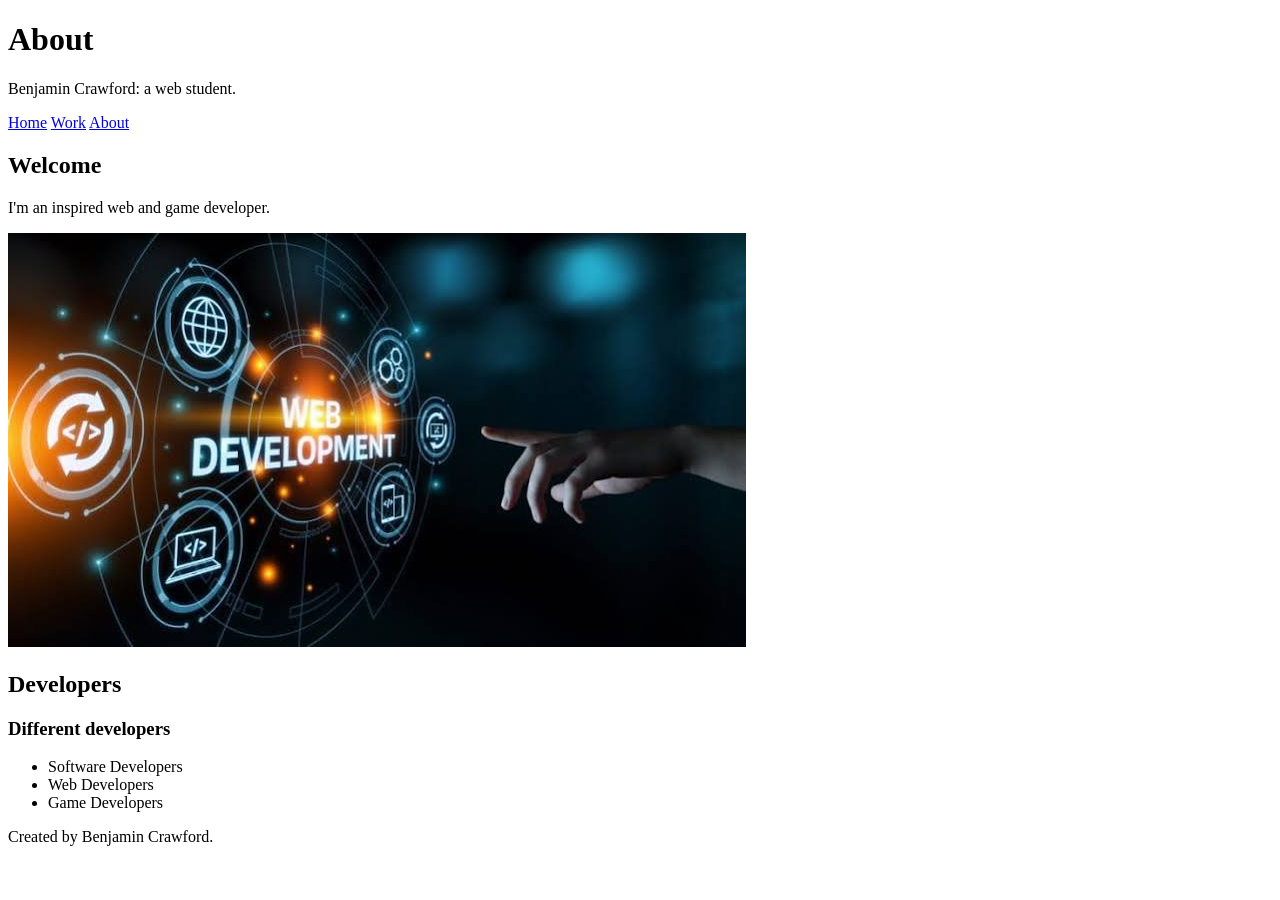
==== about.html @ ea943f26 "Added information to three .html files" ====
<!DOCTYPE html>
<html lang="en">
<head>
<title>Home | Benjamin Crawford</title>
</head>
<body>
<header>
<h1>About</h1>
<p>Benjamin Crawford: a web student.</p>
</header>
<nav>
<a href="index.html">Home</a>
<a href="projects.html">Work</a>
<a href="about.html">About</a>
</nav>
<main>
<section>
<h2>Welcome</h2>
<p>I'm an inspired web and game developer.</p>
<img src="web development.jpg"
alt="An image of web devleopment.">
</section>
<section>
<h2>Developers</h2>
<h3>Different developers</h3>
<ul>
<li>Software Developers</li>
<li>Web Developers</li>
<li>Game Developers</li>
</ul>
</section>
</main>
<footer>Created by Benjamin Crawford.</footer>
</body>
</html>
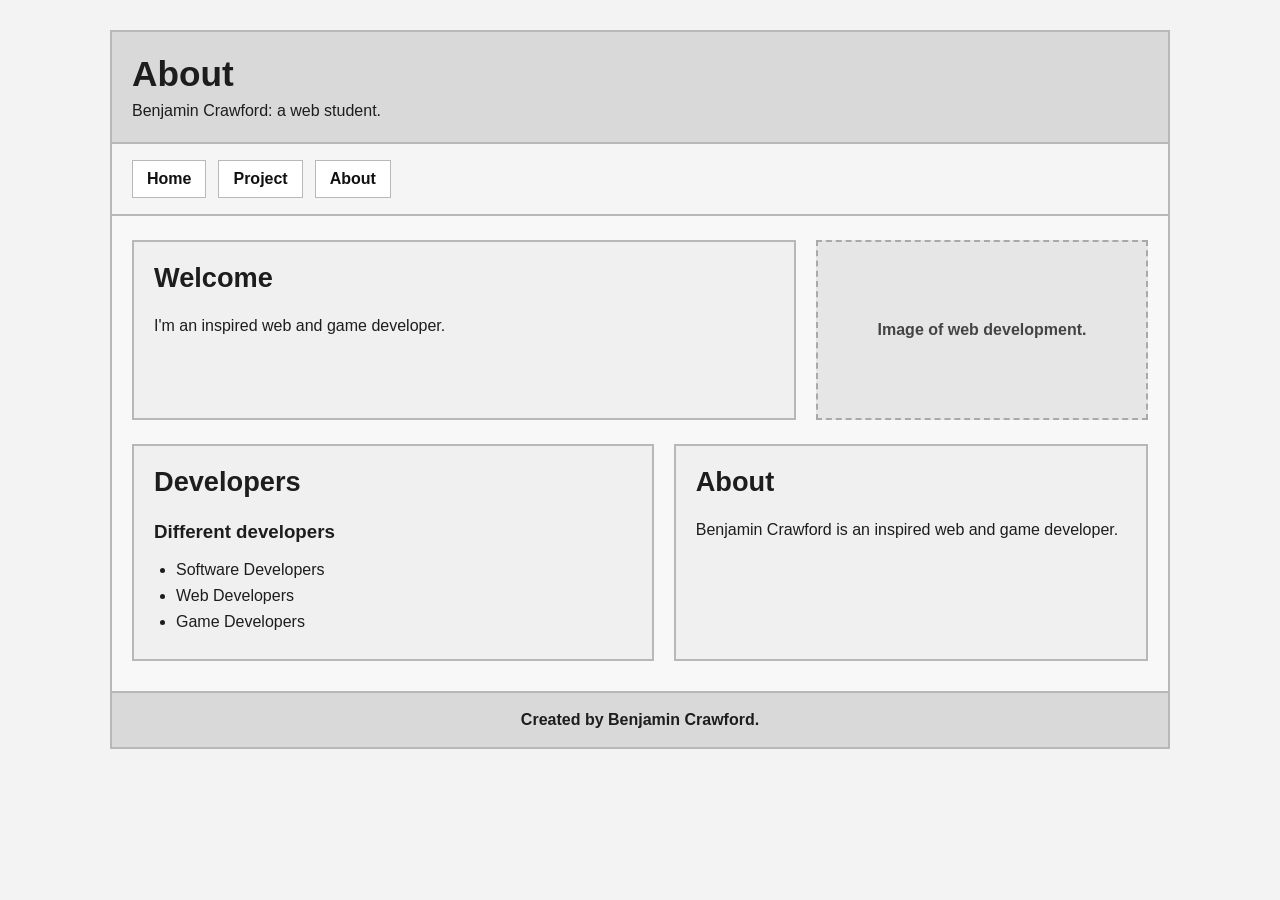
==== commit 6628fa5b: "Refresh the About page with the cleaner basic wireframe layout while keeping the current wording" ====
--- a/about.html
+++ b/about.html
@@ -1,35 +1,186 @@
 <!DOCTYPE html>
 <html lang="en">
 <head>
-<title>Home | Benjamin Crawford</title>
+  <meta charset="UTF-8" />
+  <meta name="viewport" content="width=device-width, initial-scale=1.0" />
+  <title>About | Benjamin Crawford</title>
+  <style>
+    :root {
+      --bg: #f3f3f3;
+      --panel: #f8f8f8;
+      --header: #d9d9d9;
+      --border: #b8b8b8;
+      --soft: #f0f0f0;
+      --text: #1d1d1d;
+      --muted: #444;
+    }
+
+    * { box-sizing: border-box; }
+
+    body {
+      margin: 0;
+      font-family: Arial, sans-serif;
+      background: var(--bg);
+      color: var(--text);
+    }
+
+    .container {
+      max-width: 1100px;
+      margin: 30px auto;
+      padding: 0 20px 40px;
+    }
+
+    header {
+      background: var(--header);
+      border: 2px solid var(--border);
+      padding: 22px 20px;
+    }
+
+    h1 {
+      margin: 0 0 8px;
+      font-size: 2.2rem;
+    }
+
+    .subtitle {
+      margin: 0;
+      font-size: 1rem;
+    }
+
+    nav {
+      display: flex;
+      gap: 12px;
+      flex-wrap: wrap;
+      background: #f5f5f5;
+      border: 2px solid var(--border);
+      border-top: none;
+      padding: 16px 20px;
+    }
+
+    nav a {
+      text-decoration: none;
+      color: #111;
+      background: #fff;
+      border: 1px solid var(--border);
+      padding: 9px 14px;
+      font-weight: bold;
+    }
+
+    main {
+      background: var(--panel);
+      border: 2px solid var(--border);
+      border-top: none;
+      padding: 24px 20px 30px;
+    }
+
+    .hero {
+      display: grid;
+      grid-template-columns: 2fr 1fr;
+      gap: 20px;
+      margin-bottom: 24px;
+    }
+
+    .box {
+      background: var(--soft);
+      border: 2px solid var(--border);
+      min-height: 180px;
+      padding: 20px;
+    }
+
+    .box h2 {
+      margin-top: 0;
+      font-size: 1.7rem;
+    }
+
+    .image-box {
+      display: flex;
+      align-items: center;
+      justify-content: center;
+      text-align: center;
+      background: #e6e6e6;
+      border: 2px dashed #a9a9a9;
+      min-height: 180px;
+      color: var(--muted);
+      font-weight: bold;
+      padding: 12px;
+    }
+
+    .two-col {
+      display: grid;
+      grid-template-columns: 1.1fr 1fr;
+      gap: 20px;
+      margin-top: 20px;
+    }
+
+    ul {
+      margin: 0;
+      padding-left: 22px;
+    }
+
+    li {
+      margin: 8px 0;
+    }
+
+    footer {
+      background: var(--header);
+      border: 2px solid var(--border);
+      border-top: none;
+      text-align: center;
+      padding: 18px 20px;
+      font-weight: bold;
+    }
+
+    @media (max-width: 760px) {
+      .hero,
+      .two-col {
+        grid-template-columns: 1fr;
+      }
+    }
+  </style>
 </head>
 <body>
-<header>
-<h1>About</h1>
-<p>Benjamin Crawford: a web student.</p>
-</header>
-<nav>
-<a href="index.html">Home</a>
-<a href="projects.html">Work</a>
-<a href="about.html">About</a>
-</nav>
-<main>
-<section>
-<h2>Welcome</h2>
-<p>I'm an inspired web and game developer.</p>
-<img src="web development.jpg"
-alt="An image of web devleopment.">
-</section>
-<section>
-<h2>Developers</h2>
-<h3>Different developers</h3>
-<ul>
-<li>Software Developers</li>
-<li>Web Developers</li>
-<li>Game Developers</li>
-</ul>
-</section>
-</main>
-<footer>Created by Benjamin Crawford.</footer>
+  <div class="container">
+    <header>
+      <h1>About</h1>
+      <p class="subtitle">Benjamin Crawford: a web student.</p>
+    </header>
+
+    <nav>
+      <a href="index.html">Home</a>
+      <a href="projects.html">Project</a>
+      <a href="about.html">About</a>
+    </nav>
+
+    <main>
+      <section class="hero">
+        <div class="box">
+          <h2>Welcome</h2>
+          <p>I'm an inspired web and game developer.</p>
+        </div>
+
+        <div class="image-box">
+          Image of web development.
+        </div>
+      </section>
+
+      <section class="two-col">
+        <div class="box">
+          <h2>Developers</h2>
+          <h3>Different developers</h3>
+          <ul>
+            <li>Software Developers</li>
+            <li>Web Developers</li>
+            <li>Game Developers</li>
+          </ul>
+        </div>
+
+        <div class="box">
+          <h2>About</h2>
+          <p>Benjamin Crawford is an inspired web and game developer.</p>
+        </div>
+      </section>
+    </main>
+
+    <footer>Created by Benjamin Crawford.</footer>
+  </div>
 </body>
 </html>
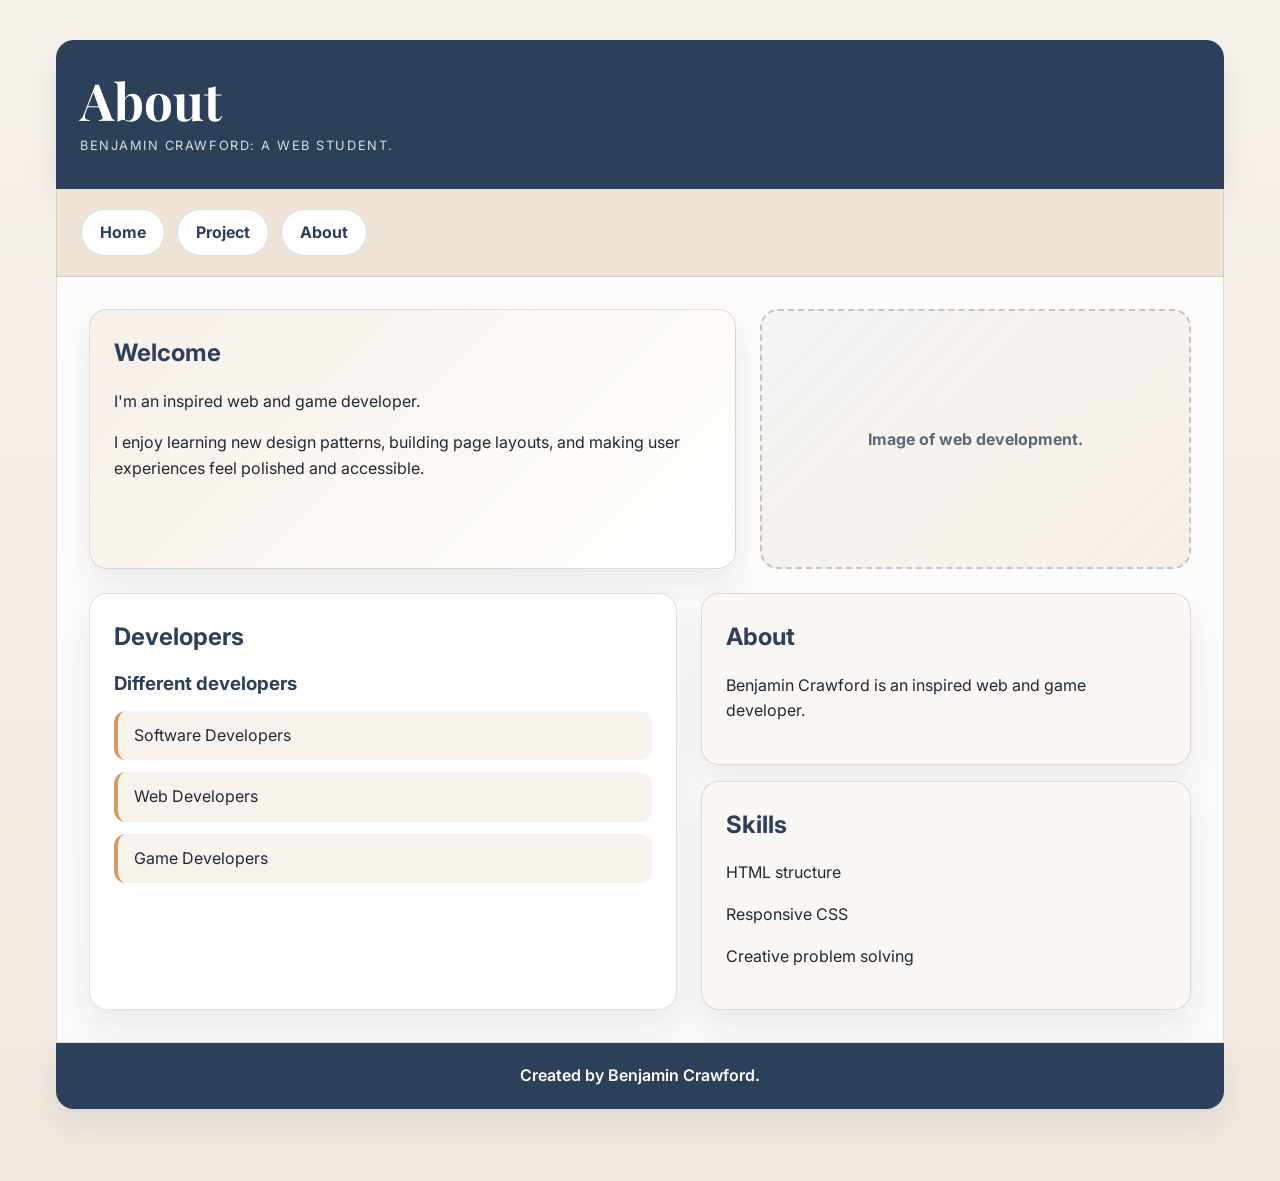
==== commit 1b0a4256: "Add a reusable responsive stylesheet and apply it across Milestone 1 pages." ====
--- a/about.html
+++ b/about.html
@@ -4,157 +4,27 @@
   <meta charset="UTF-8" />
   <meta name="viewport" content="width=device-width, initial-scale=1.0" />
   <title>About | Benjamin Crawford</title>
-  <style>
-    :root {
-      --bg: #f3f3f3;
-      --panel: #f8f8f8;
-      --header: #d9d9d9;
-      --border: #b8b8b8;
-      --soft: #f0f0f0;
-      --text: #1d1d1d;
-      --muted: #444;
-    }
-
-    * { box-sizing: border-box; }
-
-    body {
-      margin: 0;
-      font-family: Arial, sans-serif;
-      background: var(--bg);
-      color: var(--text);
-    }
-
-    .container {
-      max-width: 1100px;
-      margin: 30px auto;
-      padding: 0 20px 40px;
-    }
-
-    header {
-      background: var(--header);
-      border: 2px solid var(--border);
-      padding: 22px 20px;
-    }
-
-    h1 {
-      margin: 0 0 8px;
-      font-size: 2.2rem;
-    }
-
-    .subtitle {
-      margin: 0;
-      font-size: 1rem;
-    }
-
-    nav {
-      display: flex;
-      gap: 12px;
-      flex-wrap: wrap;
-      background: #f5f5f5;
-      border: 2px solid var(--border);
-      border-top: none;
-      padding: 16px 20px;
-    }
-
-    nav a {
-      text-decoration: none;
-      color: #111;
-      background: #fff;
-      border: 1px solid var(--border);
-      padding: 9px 14px;
-      font-weight: bold;
-    }
-
-    main {
-      background: var(--panel);
-      border: 2px solid var(--border);
-      border-top: none;
-      padding: 24px 20px 30px;
-    }
-
-    .hero {
-      display: grid;
-      grid-template-columns: 2fr 1fr;
-      gap: 20px;
-      margin-bottom: 24px;
-    }
-
-    .box {
-      background: var(--soft);
-      border: 2px solid var(--border);
-      min-height: 180px;
-      padding: 20px;
-    }
-
-    .box h2 {
-      margin-top: 0;
-      font-size: 1.7rem;
-    }
-
-    .image-box {
-      display: flex;
-      align-items: center;
-      justify-content: center;
-      text-align: center;
-      background: #e6e6e6;
-      border: 2px dashed #a9a9a9;
-      min-height: 180px;
-      color: var(--muted);
-      font-weight: bold;
-      padding: 12px;
-    }
-
-    .two-col {
-      display: grid;
-      grid-template-columns: 1.1fr 1fr;
-      gap: 20px;
-      margin-top: 20px;
-    }
-
-    ul {
-      margin: 0;
-      padding-left: 22px;
-    }
-
-    li {
-      margin: 8px 0;
-    }
-
-    footer {
-      background: var(--header);
-      border: 2px solid var(--border);
-      border-top: none;
-      text-align: center;
-      padding: 18px 20px;
-      font-weight: bold;
-    }
-
-    @media (max-width: 760px) {
-      .hero,
-      .two-col {
-        grid-template-columns: 1fr;
-      }
-    }
-  </style>
+  <link rel="stylesheet" href="style.css" />
 </head>
-<body>
-  <div class="container">
-    <header>
+<body class="about-page">
+  <div id="page">
+    <header class="site-header">
       <h1>About</h1>
       <p class="subtitle">Benjamin Crawford: a web student.</p>
     </header>
 
-    <nav>
+    <nav class="site-nav" aria-label="Main navigation">
       <a href="index.html">Home</a>
       <a href="projects.html">Project</a>
       <a href="about.html">About</a>
     </nav>
 
-    <main>
-      <section class="hero">
-        <div class="box">
+    <main class="page-main">
+      <section class="hero-grid">
+        <div class="feature-card">
           <h2>Welcome</h2>
           <p>I'm an inspired web and game developer.</p>
+          <p>I enjoy learning new design patterns, building page layouts, and making user experiences feel polished and accessible.</p>
         </div>
 
         <div class="image-box">
@@ -162,20 +32,29 @@
         </div>
       </section>
 
-      <section class="two-col">
-        <div class="box">
+      <section class="content-grid">
+        <div class="content-card">
           <h2>Developers</h2>
           <h3>Different developers</h3>
-          <ul>
+          <ul class="card-list">
             <li>Software Developers</li>
             <li>Web Developers</li>
             <li>Game Developers</li>
           </ul>
         </div>
 
-        <div class="box">
-          <h2>About</h2>
-          <p>Benjamin Crawford is an inspired web and game developer.</p>
+        <div class="info-stack">
+          <div class="small-card">
+            <h2>About</h2>
+            <p>Benjamin Crawford is an inspired web and game developer.</p>
+          </div>
+
+          <div class="small-card">
+            <h2>Skills</h2>
+            <p>HTML structure</p>
+            <p>Responsive CSS</p>
+            <p>Creative problem solving</p>
+          </div>
         </div>
       </section>
     </main>
--- a/style.css
+++ b/style.css
@@ -0,0 +1,264 @@
+@import url('https://fonts.googleapis.com/css2?family=Inter:wght@400;500;600;700;800&family=Playfair+Display:wght@600;700&display=swap');
+
+:root {
+  --bg: #f6efe8;
+  --panel: #fffdfb;
+  --card: #ffffff;
+  --header-bg: #2d4059;
+  --header-accent: #d39b62;
+  --nav-bg: #efe4d5;
+  --text: #1f2933;
+  --muted: #5a6978;
+  --border: rgba(45, 64, 89, 0.16);
+  --shadow: 0 16px 32px rgba(31, 41, 51, 0.08);
+  --radius: 18px;
+  --space-2: 8px;
+  --space-4: 16px;
+  --space-6: 24px;
+  --space-8: 32px;
+}
+
+* {
+  box-sizing: border-box;
+}
+
+html {
+  scroll-behavior: smooth;
+}
+
+body {
+  margin: 0;
+  font-family: 'Inter', Arial, sans-serif;
+  background: linear-gradient(180deg, #f7f2eb 0%, #f1e8df 100%);
+  color: var(--text);
+  line-height: 1.6;
+}
+
+#page {
+  max-width: 1200px;
+  margin: 40px auto;
+  padding: 0 16px 32px;
+}
+
+.site-header {
+  background: var(--header-bg);
+  color: #ffffff;
+  border-radius: var(--radius) var(--radius) 0 0;
+  padding: 32px 24px;
+  box-shadow: var(--shadow);
+}
+
+.site-header h1 {
+  margin: 0 0 8px;
+  font-family: 'Playfair Display', serif;
+  font-size: clamp(2.2rem, 4vw, 3.4rem);
+  line-height: 1.1;
+}
+
+.subtitle {
+  margin: 0;
+  color: rgba(255, 255, 255, 0.82);
+  font-size: 0.8rem;
+  letter-spacing: 0.12em;
+  text-transform: uppercase;
+}
+
+.site-nav {
+  display: flex;
+  flex-wrap: wrap;
+  gap: 12px;
+  background: var(--nav-bg);
+  border: 1px solid var(--border);
+  border-top: none;
+  padding: 20px 24px;
+}
+
+.site-nav a {
+  display: inline-flex;
+  align-items: center;
+  justify-content: center;
+  min-height: 44px;
+  padding: 10px 18px;
+  background: #ffffff;
+  border: 1px solid var(--border);
+  border-radius: 999px;
+  color: var(--header-bg);
+  text-decoration: none;
+  font-weight: 700;
+  transition: transform 0.2s ease, box-shadow 0.2s ease;
+}
+
+.site-nav a:hover,
+.site-nav a:focus {
+  transform: translateY(-1px);
+  box-shadow: 0 8px 18px rgba(45, 64, 89, 0.12);
+}
+
+.page-main {
+  background: rgba(255, 255, 255, 0.82);
+  border: 1px solid var(--border);
+  border-top: none;
+  padding: 24px;
+}
+
+.hero-grid,
+.content-grid {
+  display: grid;
+  gap: 24px;
+}
+
+.hero-grid {
+  grid-template-columns: 1.5fr 1fr;
+  margin-bottom: 24px;
+}
+
+.content-grid {
+  grid-template-columns: 1.2fr 1fr;
+  margin-top: 24px;
+}
+
+.content-card,
+.feature-card,
+.small-card {
+  background: var(--card);
+  border: 1px solid var(--border);
+  border-radius: var(--radius);
+  box-shadow: var(--shadow);
+  padding: 24px;
+}
+
+.feature-card {
+  background: linear-gradient(135deg, rgba(211, 155, 98, 0.12), rgba(255, 255, 255, 0.95));
+}
+
+.image-box,
+.placeholder-box {
+  min-height: 260px;
+  border-radius: var(--radius);
+  border: 2px dashed rgba(45, 64, 89, 0.25);
+  background: linear-gradient(135deg, rgba(45, 64, 89, 0.04), rgba(211, 155, 98, 0.12));
+  display: flex;
+  align-items: center;
+  justify-content: center;
+  text-align: center;
+  padding: 24px;
+  color: var(--muted);
+  font-weight: 700;
+}
+
+.content-card h2,
+.feature-card h2,
+.small-card h2,
+.content-card h3,
+.feature-card h3,
+.small-card h3 {
+  margin-top: 0;
+  margin-bottom: 12px;
+  color: var(--header-bg);
+}
+
+.content-card p,
+.feature-card p,
+.small-card p,
+.content-card li,
+.feature-card li,
+.small-card li {
+  color: var(--text);
+}
+
+.card-list {
+  list-style: none;
+  margin: 0;
+  padding: 0;
+  display: grid;
+  gap: 12px;
+}
+
+.card-list li {
+  background: #f9f3ee;
+  border-left: 4px solid var(--header-accent);
+  border-radius: 12px;
+  padding: 12px 16px;
+}
+
+.info-stack {
+  display: grid;
+  gap: 16px;
+}
+
+.small-card {
+  background: #faf7f4;
+}
+
+footer {
+  background: var(--header-bg);
+  border-radius: 0 0 var(--radius) var(--radius);
+  color: #ffffff;
+  text-align: center;
+  padding: 20px 24px;
+  font-weight: 600;
+  box-shadow: var(--shadow);
+}
+
+@media (max-width: 767px) {
+  #page {
+    margin: 20px auto;
+    padding: 0 12px 24px;
+  }
+
+  .site-header,
+  .site-nav,
+  .page-main,
+  footer {
+    padding-left: 16px;
+    padding-right: 16px;
+  }
+
+  .site-nav {
+    justify-content: center;
+  }
+
+  .site-nav a {
+    flex: 1 1 150px;
+    min-width: 120px;
+  }
+
+  .hero-grid,
+  .content-grid {
+    grid-template-columns: 1fr;
+  }
+
+  .page-main {
+    padding-top: 16px;
+    padding-bottom: 16px;
+  }
+
+  .content-card,
+  .feature-card,
+  .small-card {
+    padding: 20px;
+  }
+}
+
+@media (min-width: 768px) and (max-width: 1199px) {
+  .hero-grid {
+    grid-template-columns: 1fr 1fr;
+  }
+
+  .content-grid {
+    grid-template-columns: 1.3fr 0.7fr;
+  }
+}
+
+@media (min-width: 1200px) {
+  .page-main {
+    padding: 32px;
+  }
+}
+
+body.home-page #page,
+body.about-page #page,
+body.project-page #page,
+body.wireframe-page #page {
+  max-width: 1200px;
+}
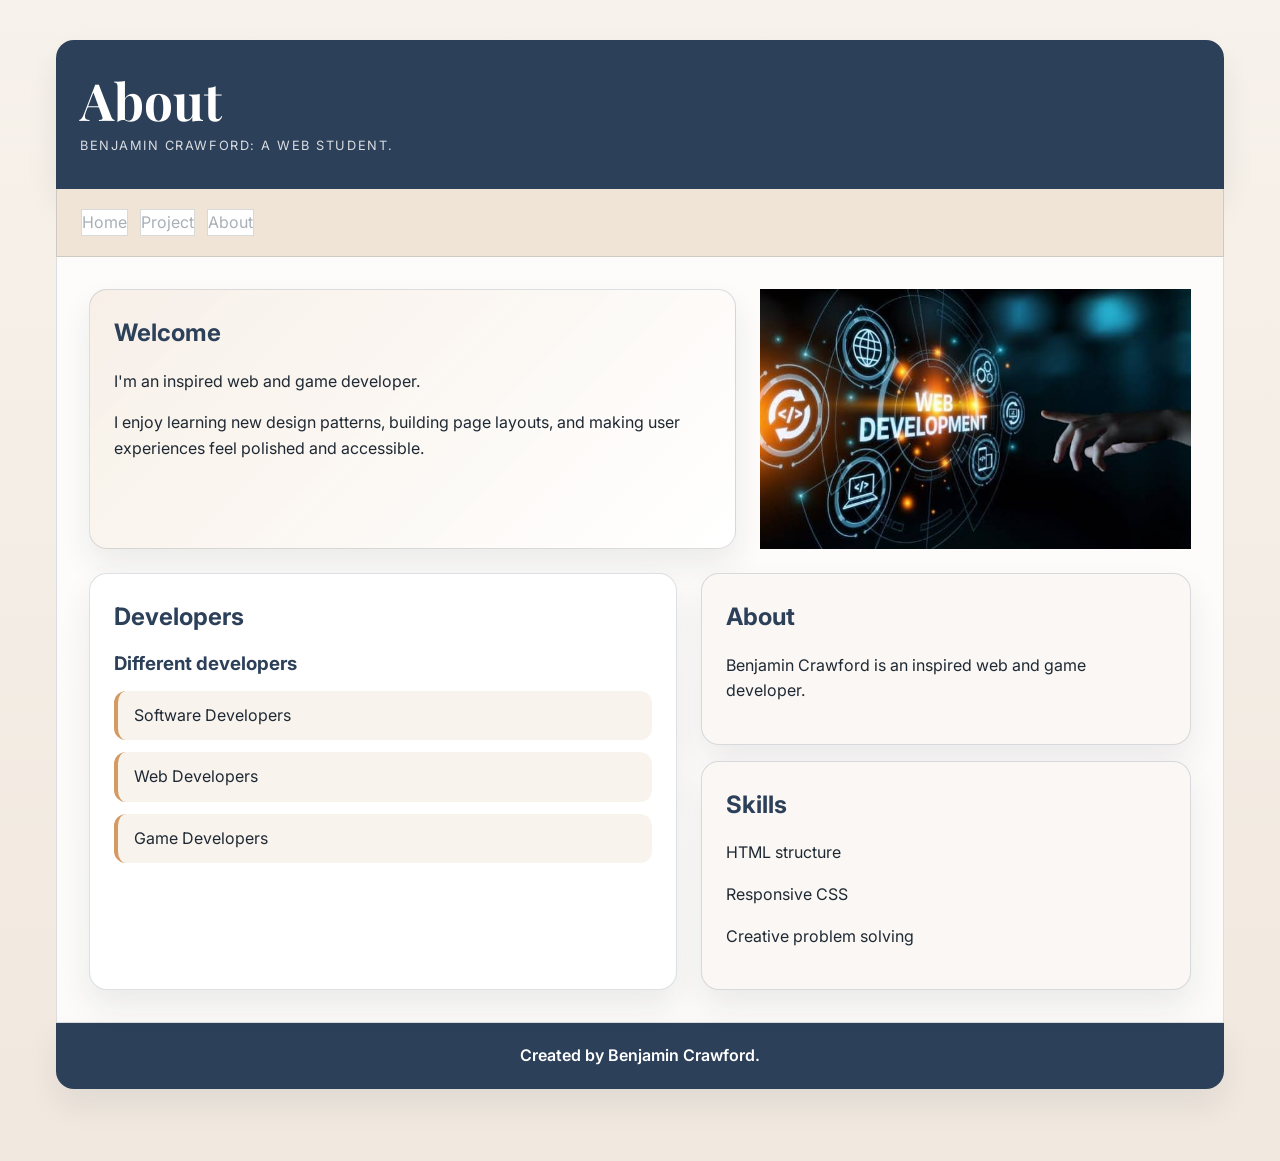
==== commit 3000ab1c: "Add image of web development to about page" ====
--- a/about.html
+++ b/about.html
@@ -28,7 +28,7 @@
         </div>
 
         <div class="image-box">
-          Image of web development.
+          <img src="web-development.jpg" alt="An image of web development" />
         </div>
       </section>
 
--- a/style.css
+++ b/style.css
@@ -74,24 +74,16 @@
 }
 
 .site-nav a {
-  display: inline-flex;
-  align-items: center;
-  justify-content: center;
-  min-height: 44px;
-  padding: 10px 18px;
+  color: #a8b0b7;
   background: #ffffff;
-  border: 1px solid var(--border);
-  border-radius: 999px;
-  color: var(--header-bg);
+  border: 1px solid #d9d9d9;
   text-decoration: none;
-  font-weight: 700;
-  transition: transform 0.2s ease, box-shadow 0.2s ease;
 }
 
 .site-nav a:hover,
 .site-nav a:focus {
-  transform: translateY(-1px);
-  box-shadow: 0 8px 18px rgba(45, 64, 89, 0.12);
+  outline: none;
+  box-shadow: none;
 }
 
 .page-main {
@@ -131,19 +123,17 @@
   background: linear-gradient(135deg, rgba(211, 155, 98, 0.12), rgba(255, 255, 255, 0.95));
 }
 
-.image-box,
-.placeholder-box {
+.image-box {
   min-height: 260px;
-  border-radius: var(--radius);
-  border: 2px dashed rgba(45, 64, 89, 0.25);
-  background: linear-gradient(135deg, rgba(45, 64, 89, 0.04), rgba(211, 155, 98, 0.12));
-  display: flex;
-  align-items: center;
-  justify-content: center;
-  text-align: center;
-  padding: 24px;
-  color: var(--muted);
-  font-weight: 700;
+  padding: 0;
+  overflow: hidden;
+}
+
+.image-box img {
+  display: block;
+  width: 100%;
+  height: 260px;
+  object-fit: cover;
 }
 
 .content-card h2,
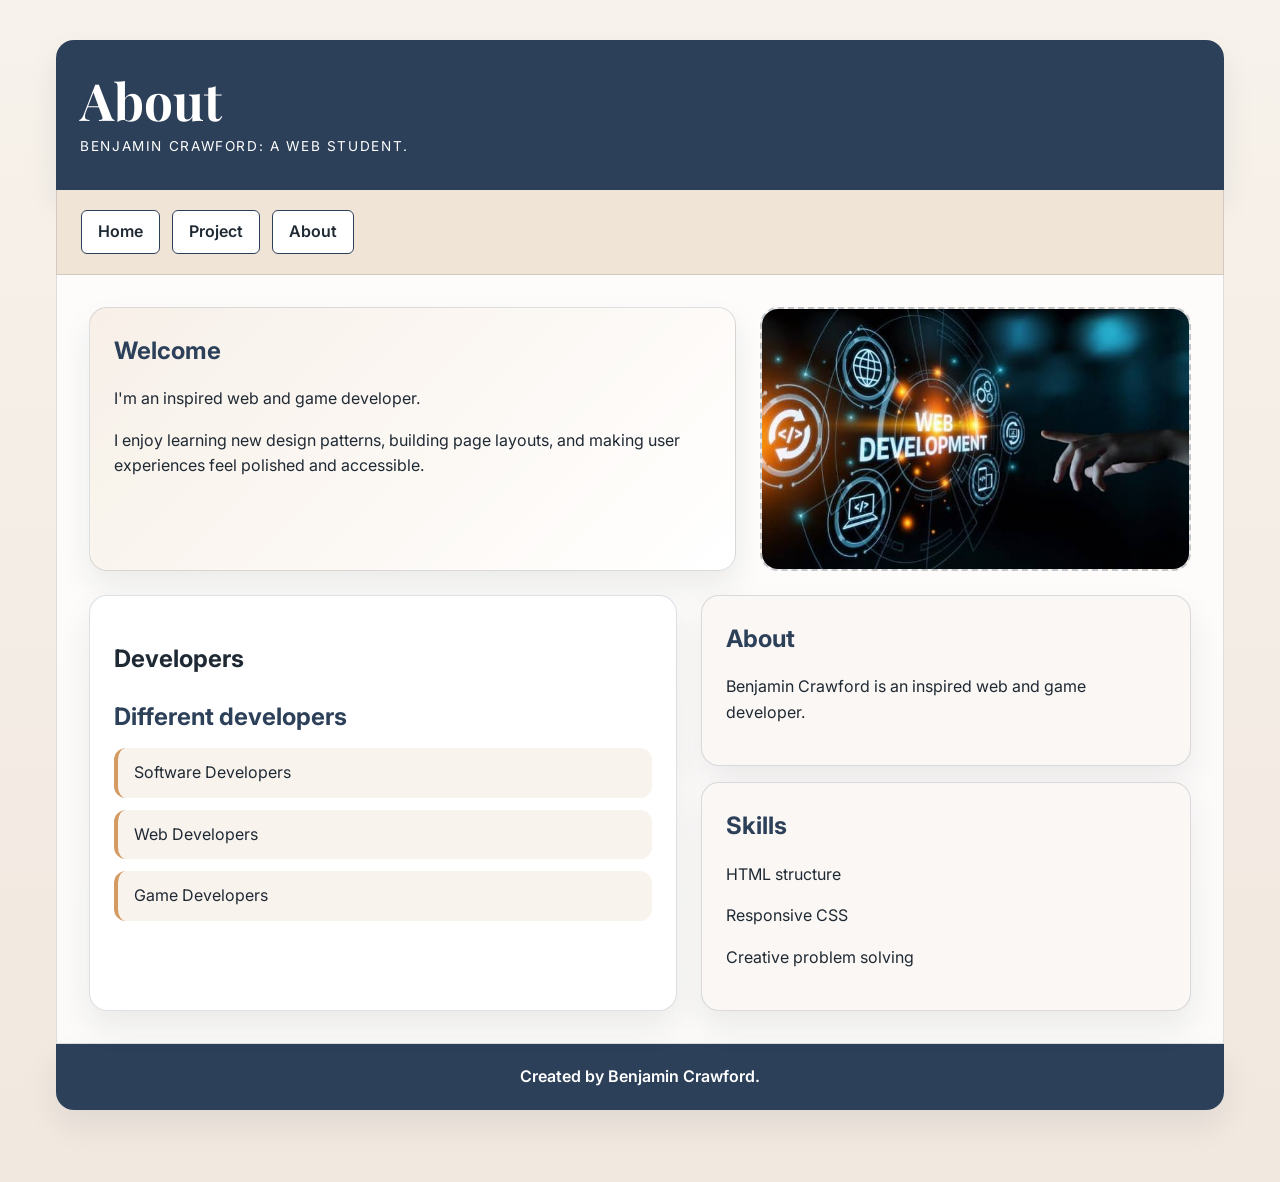
==== commit 913b057b: "Fix heading hierarchy in about.html Updated heading hierarchy for better semantic structure." ====
--- a/about.html
+++ b/about.html
@@ -34,8 +34,9 @@
 
       <section class="content-grid">
         <div class="content-card">
-          <h2>Developers</h2>
-          <h3>Different developers</h3>
+          <!-- Fixed heading hierarchy -->
+          <h1>Developers</h1>
+          <h2>Different developers</h2>
           <ul class="card-list">
             <li>Software Developers</li>
             <li>Web Developers</li>
--- a/style.css
+++ b/style.css
@@ -55,10 +55,20 @@
   line-height: 1.1;
 }
 
+/* REPLACE THIS: */
 .subtitle {
   margin: 0;
   color: rgba(255, 255, 255, 0.82);
   font-size: 0.8rem;
+  letter-spacing: 0.12em;
+  text-transform: uppercase;
+}
+
+/* WITH THIS: */
+.subtitle {
+  margin: 0;
+  color: #ffffff; /* Pure white for high contrast against dark blue */
+  font-size: 0.85rem;
   letter-spacing: 0.12em;
   text-transform: uppercase;
 }
@@ -73,6 +83,7 @@
   padding: 20px 24px;
 }
 
+/* REPLACE THIS: */
 .site-nav a {
   color: #a8b0b7;
   background: #ffffff;
@@ -80,10 +91,33 @@
   text-decoration: none;
 }
 
+/* WITH THIS: */
+.site-nav a {
+  color: #1f2933; /* Dark text for high contrast (WCAG AA compliant) */
+  background: #ffffff;
+  border: 1px solid #2d4059;
+  padding: 8px 16px; /* Added internal padding so buttons look visually balanced */
+  border-radius: 6px;
+  text-decoration: none;
+  font-weight: 600;
+}
+
+/* REPLACE THIS: */
 .site-nav a:hover,
 .site-nav a:focus {
   outline: none;
   box-shadow: none;
+}
+
+/* WITH THIS: */
+.site-nav a:hover {
+  background: #2d4059;
+  color: #ffffff;
+}
+
+.site-nav a:focus {
+  outline: 3px solid #d39b62; /* Clear visual focus outline for keyboard users */
+  outline-offset: 2px;
 }
 
 .page-main {
@@ -123,8 +157,22 @@
   background: linear-gradient(135deg, rgba(211, 155, 98, 0.12), rgba(255, 255, 255, 0.95));
 }
 
+.image-box,
+.placeholder-box {
+  min-height: 260px;
+  border-radius: var(--radius);
+  border: 2px dashed rgba(45, 64, 89, 0.25);
+  background: linear-gradient(135deg, rgba(45, 64, 89, 0.04), rgba(211, 155, 98, 0.12));
+  display: flex;
+  align-items: center;
+  justify-content: center;
+  text-align: center;
+  padding: 24px;
+  color: var(--muted);
+  font-weight: 700;
+}
+
 .image-box {
-  min-height: 260px;
   padding: 0;
   overflow: hidden;
 }
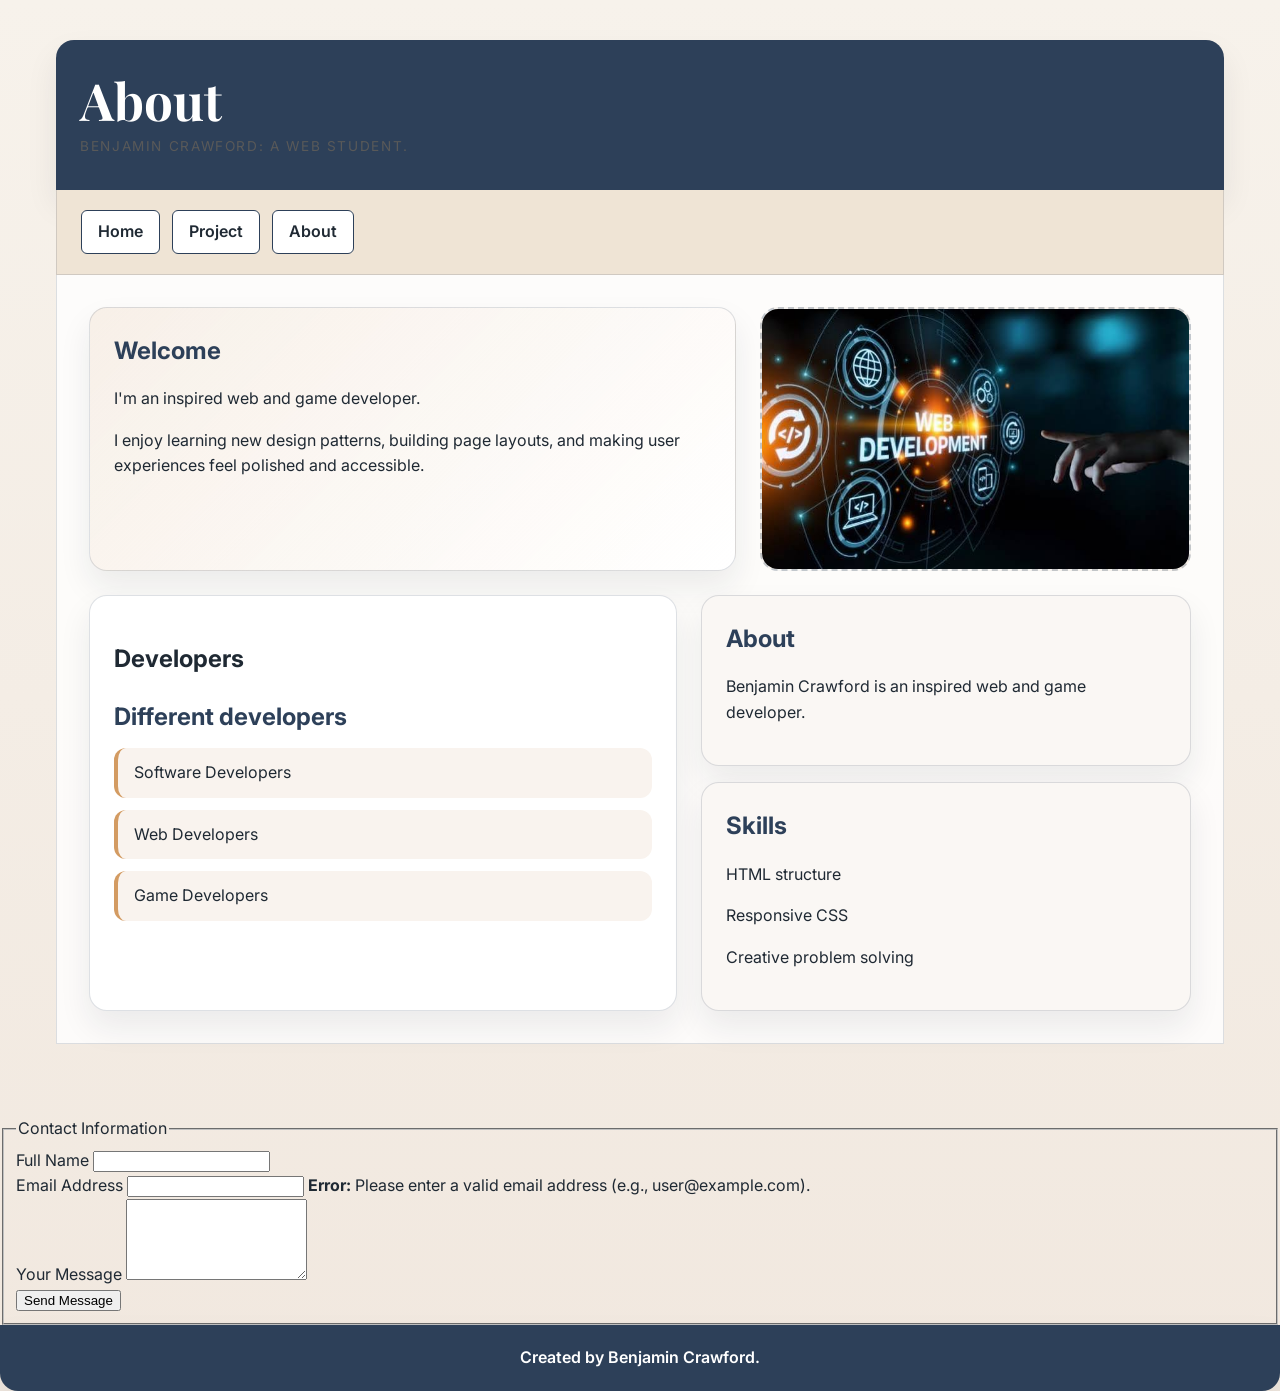
==== commit 32e66176: "Add contact form to about.html Added a contact form with fields for name, email, and message, includ" ====
--- a/about.html
+++ b/about.html
@@ -60,7 +60,42 @@
       </section>
     </main>
 
-    <footer>Created by Benjamin Crawford.</footer>
+   
   </div>
+  <form action="#" method="post" novalidate>
+  <fieldset>
+    <legend>Contact Information</legend>
+    
+    <div class="form-group">
+      <label for="full-name">Full Name</label>
+      <input type="text" id="full-name" name="name" required aria-required="true" />
+    </div>
+
+    <div class="form-group">
+      <label for="email-address">Email Address</label>
+      <input 
+        type="email" 
+        id="email-address" 
+        name="email" 
+        required 
+        aria-required="true" 
+        aria-invalid="true" 
+        aria-describedby="email-error" 
+      />
+      <!-- Accessible Error State Example -->
+      <span id="email-error" class="error-message" role="alert">
+        <strong>Error:</strong> Please enter a valid email address (e.g., user@example.com).
+      </span>
+    </div>
+
+    <div class="form-group">
+      <label for="message">Your Message</label>
+      <textarea id="message" name="message" rows="5" required aria-required="true"></textarea>
+    </div>
+
+    <button type="submit">Send Message</button>
+  </fieldset>
+</form>
+<footer>Created by Benjamin Crawford.</footer>
 </body>
 </html>
--- a/style.css
+++ b/style.css
@@ -67,7 +67,7 @@
 /* WITH THIS: */
 .subtitle {
   margin: 0;
-  color: #ffffff; /* Pure white for high contrast against dark blue */
+  color: #595959; /* Pure white for high contrast against dark blue */
   font-size: 0.85rem;
   letter-spacing: 0.12em;
   text-transform: uppercase;
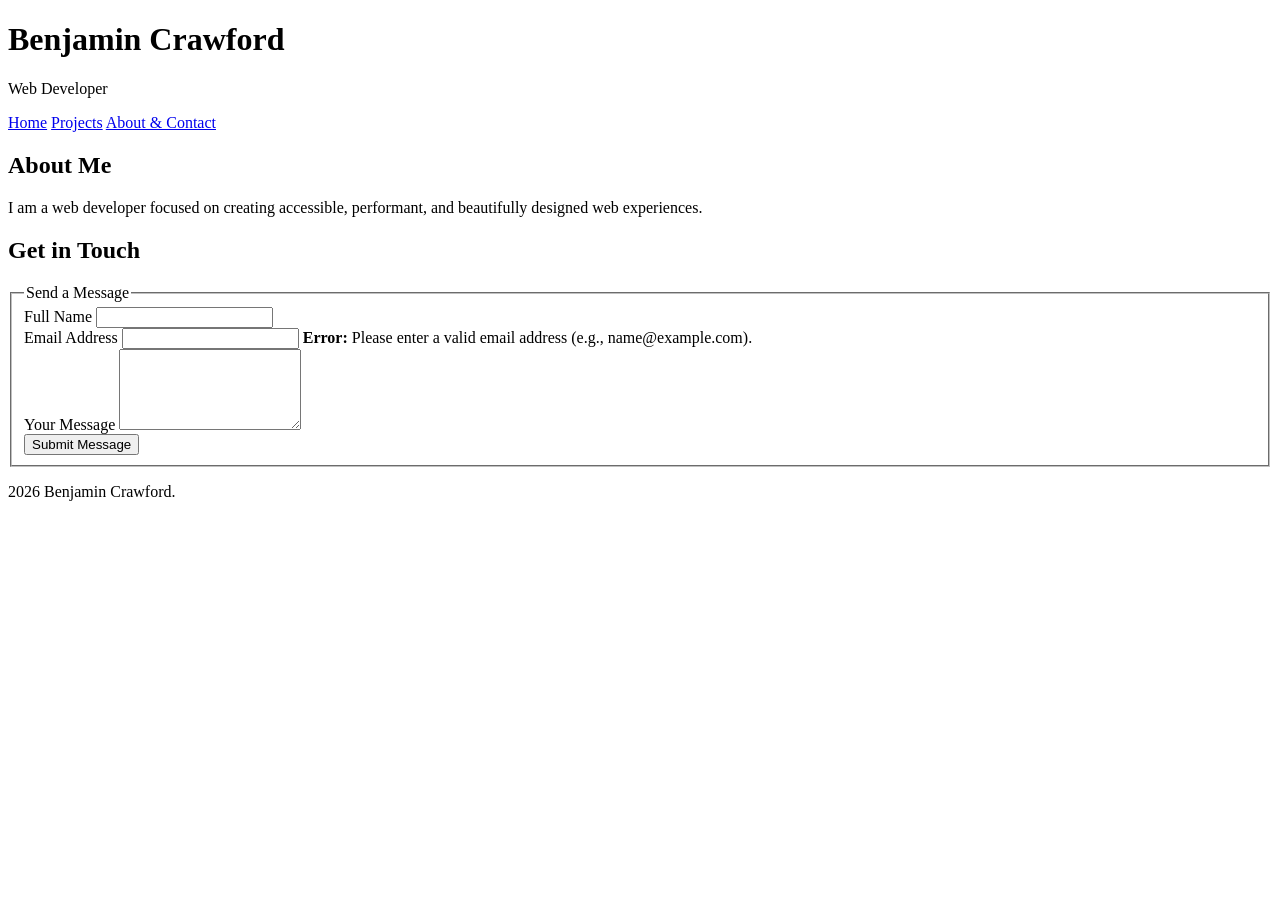
==== commit 3ae3f17a: "Revise about.html for improved structure and content Updated the title and stylesheet link, modified" ====
--- a/about.html
+++ b/about.html
@@ -3,99 +3,80 @@
 <head>
   <meta charset="UTF-8" />
   <meta name="viewport" content="width=device-width, initial-scale=1.0" />
-  <title>About | Benjamin Crawford</title>
-  <link rel="stylesheet" href="style.css" />
+  <title>About & Contact - Web Development Portfolio</title>
+  <link rel="stylesheet" href="styles.css" />
 </head>
 <body class="about-page">
+
   <div id="page">
+    <!-- SITE HEADER -->
     <header class="site-header">
-      <h1>About</h1>
-      <p class="subtitle">Benjamin Crawford: a web student.</p>
+      <h1>Benjamin Crawford</h1>
+      <p class="subtitle">Web Developer</p>
     </header>
 
-    <nav class="site-nav" aria-label="Main navigation">
+    <!-- NAVIGATION -->
+    <nav class="site-nav" aria-label="Main Navigation">
       <a href="index.html">Home</a>
-      <a href="projects.html">Project</a>
-      <a href="about.html">About</a>
+      <a href="projects.html">Projects</a>
+      <a href="about.html" aria-current="page">About & Contact</a>
     </nav>
 
+    <!-- MAIN CONTENT AREA -->
     <main class="page-main">
-      <section class="hero-grid">
-        <div class="feature-card">
-          <h2>Welcome</h2>
-          <p>I'm an inspired web and game developer.</p>
-          <p>I enjoy learning new design patterns, building page layouts, and making user experiences feel polished and accessible.</p>
-        </div>
-
-        <div class="image-box">
-          <img src="web-development.jpg" alt="An image of web development" />
-        </div>
+      <section class="content-card">
+        <h2>About Me</h2>
+        <p>I am a web developer focused on creating accessible, performant, and beautifully designed web experiences.</p>
       </section>
 
-      <section class="content-grid">
-        <div class="content-card">
-          <!-- Fixed heading hierarchy -->
-          <h1>Developers</h1>
-          <h2>Different developers</h2>
-          <ul class="card-list">
-            <li>Software Developers</li>
-            <li>Web Developers</li>
-            <li>Game Developers</li>
-          </ul>
-        </div>
+      <!-- GESTALT: COMMON REGION (Card container enclosing form) -->
+      <section class="form-card">
+        <h2>Get in Touch</h2>
+        
+        <form class="contact-form" action="#" method="post" novalidate>
+          <fieldset>
+            <legend>Send a Message</legend>
 
-        <div class="info-stack">
-          <div class="small-card">
-            <h2>About</h2>
-            <p>Benjamin Crawford is an inspired web and game developer.</p>
-          </div>
+            <!-- GESTALT: PROXIMITY (Tight gap between label & input) -->
+            <div class="form-group">
+              <label for="full-name">Full Name</label>
+              <input type="text" id="full-name" name="name" required aria-required="true" />
+            </div>
 
-          <div class="small-card">
-            <h2>Skills</h2>
-            <p>HTML structure</p>
-            <p>Responsive CSS</p>
-            <p>Creative problem solving</p>
-          </div>
-        </div>
+            <div class="form-group">
+              <label for="email-address">Email Address</label>
+              <input 
+                type="email" 
+                id="email-address" 
+                name="email" 
+                required 
+                aria-required="true"
+                aria-invalid="true"
+                aria-describedby="email-error"
+              />
+              <!-- Accessible Error State -->
+              <span id="email-error" class="form-error" role="alert">
+                <strong>Error:</strong> Please enter a valid email address (e.g., name@example.com).
+              </span>
+            </div>
+
+            <div class="form-group">
+              <label for="message">Your Message</label>
+              <textarea id="message" name="message" rows="5" required aria-required="true"></textarea>
+            </div>
+
+            <!-- GESTALT: SIMILARITY (Uses site-wide .btn-primary styling) -->
+            <button type="submit" class="btn-primary">Submit Message</button>
+          </fieldset>
+        </form>
       </section>
     </main>
 
-   
+    <!-- FOOTER -->
+    <footer>
+      <p> 2026 Benjamin Crawford.</p>
+    </footer>
   </div>
-  <form action="#" method="post" novalidate>
-  <fieldset>
-    <legend>Contact Information</legend>
-    
-    <div class="form-group">
-      <label for="full-name">Full Name</label>
-      <input type="text" id="full-name" name="name" required aria-required="true" />
-    </div>
 
-    <div class="form-group">
-      <label for="email-address">Email Address</label>
-      <input 
-        type="email" 
-        id="email-address" 
-        name="email" 
-        required 
-        aria-required="true" 
-        aria-invalid="true" 
-        aria-describedby="email-error" 
-      />
-      <!-- Accessible Error State Example -->
-      <span id="email-error" class="error-message" role="alert">
-        <strong>Error:</strong> Please enter a valid email address (e.g., user@example.com).
-      </span>
-    </div>
-
-    <div class="form-group">
-      <label for="message">Your Message</label>
-      <textarea id="message" name="message" rows="5" required aria-required="true"></textarea>
-    </div>
-
-    <button type="submit">Send Message</button>
-  </fieldset>
-</form>
-<footer>Created by Benjamin Crawford.</footer>
 </body>
 </html>
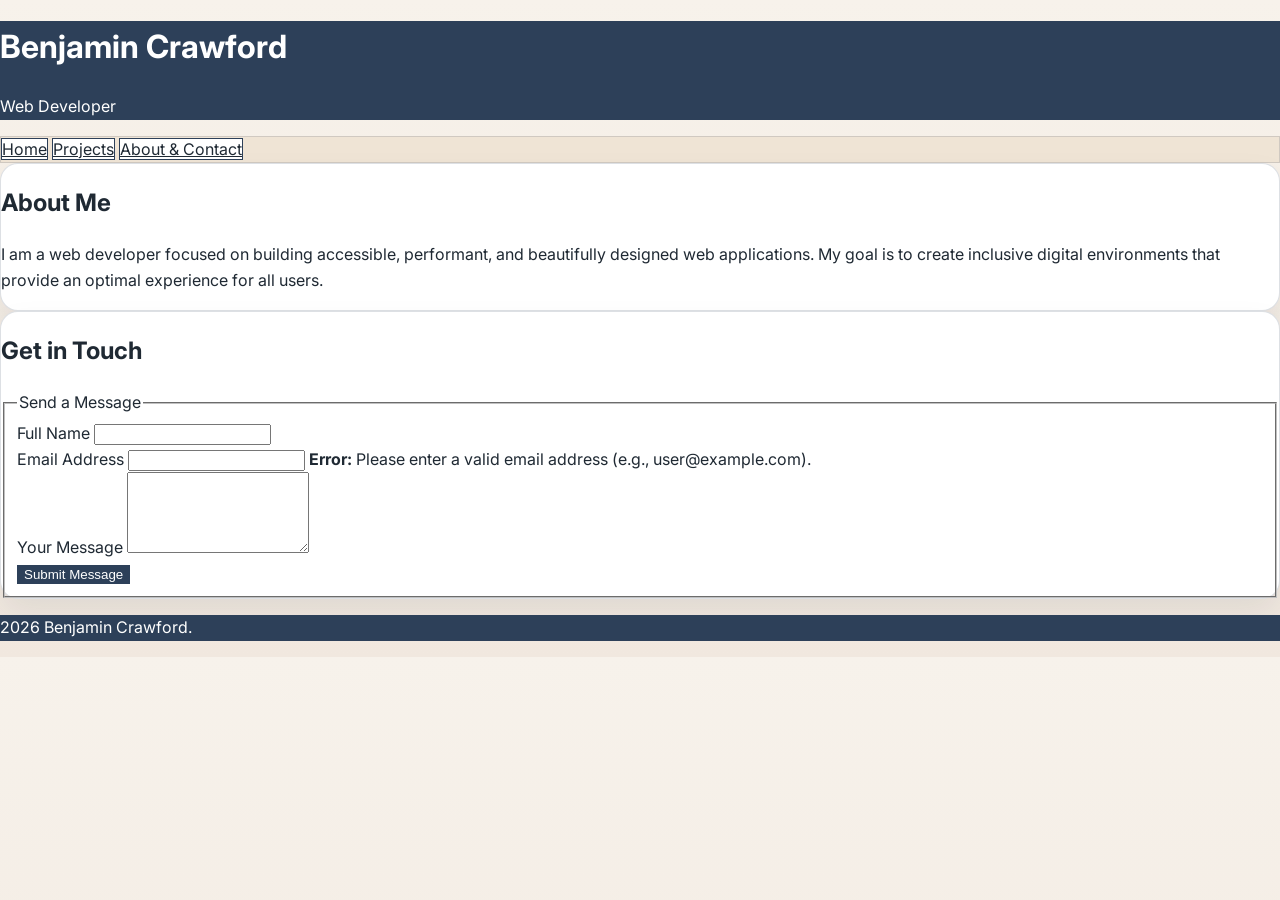
==== commit 8d5346e3: "Refactor about.html for clarity and accessibility Updated the title and stylesheet link in the heade" ====
--- a/about.html
+++ b/about.html
@@ -3,44 +3,56 @@
 <head>
   <meta charset="UTF-8" />
   <meta name="viewport" content="width=device-width, initial-scale=1.0" />
-  <title>About & Contact - Web Development Portfolio</title>
-  <link rel="stylesheet" href="styles.css" />
+  <title>About & Contact - Portfolio</title>
+  <link rel="stylesheet" href="style.css" />
 </head>
 <body class="about-page">
 
   <div id="page">
     <!-- SITE HEADER -->
     <header class="site-header">
-      <h1>Benjamin Crawford</h1>
+      <h1>Benjamin Crawford </h1>
       <p class="subtitle">Web Developer</p>
     </header>
 
-    <!-- NAVIGATION -->
+    <!-- NAVIGATION (Consistent Color Palette & Styling) -->
     <nav class="site-nav" aria-label="Main Navigation">
       <a href="index.html">Home</a>
       <a href="projects.html">Projects</a>
       <a href="about.html" aria-current="page">About & Contact</a>
     </nav>
 
-    <!-- MAIN CONTENT AREA -->
+    <!-- MAIN PAGE CONTENT -->
     <main class="page-main">
+      
+      <!-- ABOUT SECTION -->
       <section class="content-card">
         <h2>About Me</h2>
-        <p>I am a web developer focused on creating accessible, performant, and beautifully designed web experiences.</p>
+        <p>
+          I am a web developer focused on building accessible, performant, and beautifully 
+          designed web applications. My goal is to create inclusive digital environments 
+          that provide an optimal experience for all users.
+        </p>
       </section>
 
-      <!-- GESTALT: COMMON REGION (Card container enclosing form) -->
+      <!-- ACCESSIBLE CONTACT FORM (Gestalt: Common Region) -->
       <section class="form-card">
         <h2>Get in Touch</h2>
-        
+
         <form class="contact-form" action="#" method="post" novalidate>
           <fieldset>
             <legend>Send a Message</legend>
 
-            <!-- GESTALT: PROXIMITY (Tight gap between label & input) -->
+            <!-- GESTALT: PROXIMITY (Tight spacing between label and input) -->
             <div class="form-group">
               <label for="full-name">Full Name</label>
-              <input type="text" id="full-name" name="name" required aria-required="true" />
+              <input 
+                type="text" 
+                id="full-name" 
+                name="name" 
+                required 
+                aria-required="true" 
+              />
             </div>
 
             <div class="form-group">
@@ -54,22 +66,29 @@
                 aria-invalid="true"
                 aria-describedby="email-error"
               />
-              <!-- Accessible Error State -->
+              <!-- ACCESSIBLE ERROR STATE -->
               <span id="email-error" class="form-error" role="alert">
-                <strong>Error:</strong> Please enter a valid email address (e.g., name@example.com).
+                <strong>Error:</strong> Please enter a valid email address (e.g., user@example.com).
               </span>
             </div>
 
             <div class="form-group">
               <label for="message">Your Message</label>
-              <textarea id="message" name="message" rows="5" required aria-required="true"></textarea>
+              <textarea 
+                id="message" 
+                name="message" 
+                rows="5" 
+                required 
+                aria-required="true"
+              ></textarea>
             </div>
 
-            <!-- GESTALT: SIMILARITY (Uses site-wide .btn-primary styling) -->
+            <!-- GESTALT: SIMILARITY (Uses consistent .btn-primary visual styling) -->
             <button type="submit" class="btn-primary">Submit Message</button>
           </fieldset>
         </form>
       </section>
+
     </main>
 
     <!-- FOOTER -->
--- a/style.css
+++ b/style.css
@@ -0,0 +1,96 @@
+@import url('https://fonts.googleapis.com/css2?family=Inter:wght@400;500;600;700;800&family=Playfair+Display:wght@600;700&display=swap');
+
+:root {
+  /* Core Theme Colors */
+  --bg-gradient-start: #f7f2eb;
+  --bg-gradient-end: #f1e8df;
+  --panel-bg: #fffdfb;
+  --card-bg: #ffffff;
+  
+  /* Brand & Accent Colors */
+  --header-bg: #2d4059;       /* Main Navy Blue */
+  --header-accent: #d39b62;   /* Warm Gold Accent */
+  --nav-bg: #efe4d5;          /* Warm Cream Navigation */
+  --card-highlight-bg: #f9f3ee;/* Light Tint for Lists & Details */
+
+  /* Text & Contrast (WCAG AA Compliant) */
+  --text-main: #1f2933;       /* High contrast dark slate */
+  --text-muted: #595959;      /* Muted text passing 4.5:1 ratio */
+  --text-inverse: #ffffff;    /* White text for dark headers/buttons */
+
+  /* Structural Variables */
+  --border-color: rgba(45, 64, 89, 0.16);
+  --box-shadow: 0 16px 32px rgba(31, 41, 51, 0.08);
+  --border-radius: 18px;
+}
+/* Page Background */
+body {
+  margin: 0;
+  font-family: 'Inter', Arial, sans-serif;
+  background: linear-gradient(180deg, var(--bg-gradient-start) 0%, var(--bg-gradient-end) 100%);
+  color: var(--text-main);
+  line-height: 1.6;
+}
+
+/* Header & Subtitle */
+.site-header {
+  background: var(--header-bg);
+  color: var(--text-inverse);
+}
+
+.subtitle {
+  color: var(--text-inverse); /* White text for dark header/buttons */
+}
+
+/* Navigation Links */
+.site-nav {
+  background: var(--nav-bg);
+  border: 1px solid var(--border-color);
+}
+
+.site-nav a {
+  color: var(--text-main);
+  background: var(--card-bg);
+  border: 1px solid var(--header-bg);
+}
+
+.site-nav a:hover {
+  background: var(--header-bg);
+  color: var(--text-inverse);
+}
+
+.site-nav a:focus {
+  outline: 3px solid var(--header-accent);
+}
+
+/* Cards & Containers across Home, Projects, and About pages */
+.content-card,
+.small-card,
+.form-card {
+  background: var(--card-bg);
+  border: 1px solid var(--border-color);
+  box-shadow: var(--box-shadow);
+  border-radius: var(--border-radius);
+}
+
+.card-list li {
+  background: var(--card-highlight-bg);
+  border-left: 4px solid var(--header-accent);
+}
+
+/* Action Buttons (Gestalt: Similarity) */
+.btn-primary {
+  background-color: var(--header-bg);
+  color: var(--text-inverse);
+  border: 1px solid var(--header-bg);
+}
+
+.btn-primary:hover {
+  background-color: #1f2d3e; /* Slightly darker shade of --header-bg */
+}
+
+/* Footer */
+footer {
+  background: var(--header-bg);
+  color: var(--text-inverse);
+}
